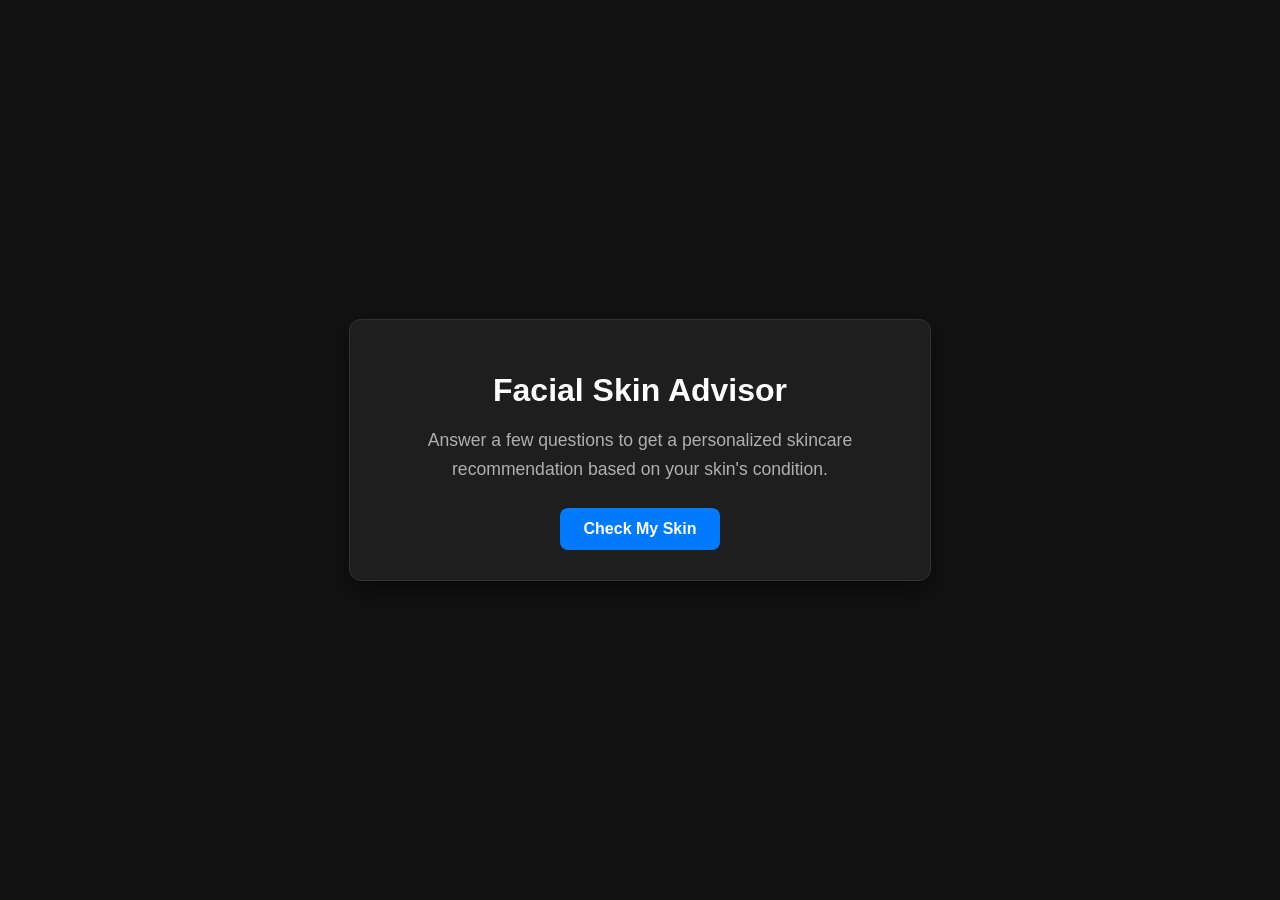
==== index.html @ e4d512d6 "Add files via upload" ====
<!DOCTYPE html>
<html lang="en">
<head>
    <meta charset="UTF-8">
    <meta name="viewport" content="width=device-width, initial-scale=1.0">
    <title>Skincare Advisor</title>
    <link rel="stylesheet" href="style.css">
</head>
<body>

    <div class="app-container">
        <!-- Start Screen -->
        <div id="start-screen" class="screen">
            <h1>Facial Skin Advisor</h1>
            <p>Answer a few questions to get a personalized skincare recommendation based on your skin's condition.</p>
            <button id="start-btn" class="btn btn-primary">Check My Skin</button>
        </div>

        <!-- Quiz Screen -->
        <div id="quiz-screen" class="screen hidden">
            <h2 id="question-text">Is your skin dry?</h2>
            <div class="button-group">
                <button id="yes-btn" class="btn btn-choice">Yes</button>
                <button id="no-btn" class="btn btn-choice">No</button>
            </div>
        </div>

        <!-- Result Screen -->
        <div id="result-screen" class="screen hidden">
            <h2>Recommendation</h2>
            <p id="result-text">Here is your result.</p>
            <button id="restart-btn" class="btn btn-primary">Start Over</button>
        </div>
    </div>

    <script src="script.js"></script>
</body>
</html>
---- style.css ----
/* General Body and Font Styles */
body {
    background-color: #121212;
    color: #e0e0e0;
    font-family: -apple-system, BlinkMacSystemFont, "Segoe UI", Roboto, Helvetica, Arial, sans-serif;
    display: flex;
    justify-content: center;
    align-items: center;
    min-height: 100vh;
    margin: 0;
    padding: 20px;
    box-sizing: border-box;
}

/* Main Application Container */
.app-container {
    background-color: #1e1e1e;
    padding: 30px 40px;
    border-radius: 12px;
    box-shadow: 0 10px 25px rgba(0, 0, 0, 0.5);
    width: 100%;
    max-width: 500px;
    text-align: center;
    border: 1px solid #333;
}

/* Screen transition effect */
.screen {
    transition: opacity 0.4s ease-in-out, transform 0.4s ease-in-out;
}

.screen.hidden {
    display: none;
}

.screen.fade-out {
    opacity: 0;
    transform: scale(0.95);
}


/* Headings and Paragraphs */
h1 {
    font-size: 2rem;
    color: #ffffff;
    margin-bottom: 10px;
}

h2 {
    font-size: 1.5rem;
    margin-bottom: 25px;
}

p {
    font-size: 1.1rem;
    line-height: 1.6;
    color: #b0b0b0;
    margin-bottom: 25px;
}

/* Button Styles */
.btn {
    border: none;
    border-radius: 8px;
    padding: 12px 24px;
    font-size: 1rem;
    font-weight: bold;
    cursor: pointer;
    transition: background-color 0.2s, transform 0.2s;
    display: inline-block;
    min-width: 120px;
}

.btn-primary {
    background-color: #007bff;
    color: white;
}

.btn-primary:hover {
    background-color: #0056b3;
}

.button-group {
    display: flex;
    justify-content: center;
    gap: 20px;
}

.btn-choice {
    background-color: #333;
    color: #e0e0e0;
    border: 1px solid #555;
}

.btn-choice:hover {
    background-color: #444;
    border-color: #777;
}

/* Visual Feedback for button press */
.btn:active {
    transform: scale(0.97);
}


/* Responsive Design */
@media (max-width: 600px) {
    .app-container {
        padding: 20px;
    }

    h1 {
        font-size: 1.8rem;
    }

    h2 {
        font-size: 1.3rem;
    }

    p {
        font-size: 1rem;
    }

    .button-group {
        flex-direction: column;
        align-items: center;
    }

    .btn {
        width: 100%;
        max-width: 250px;
    }
}
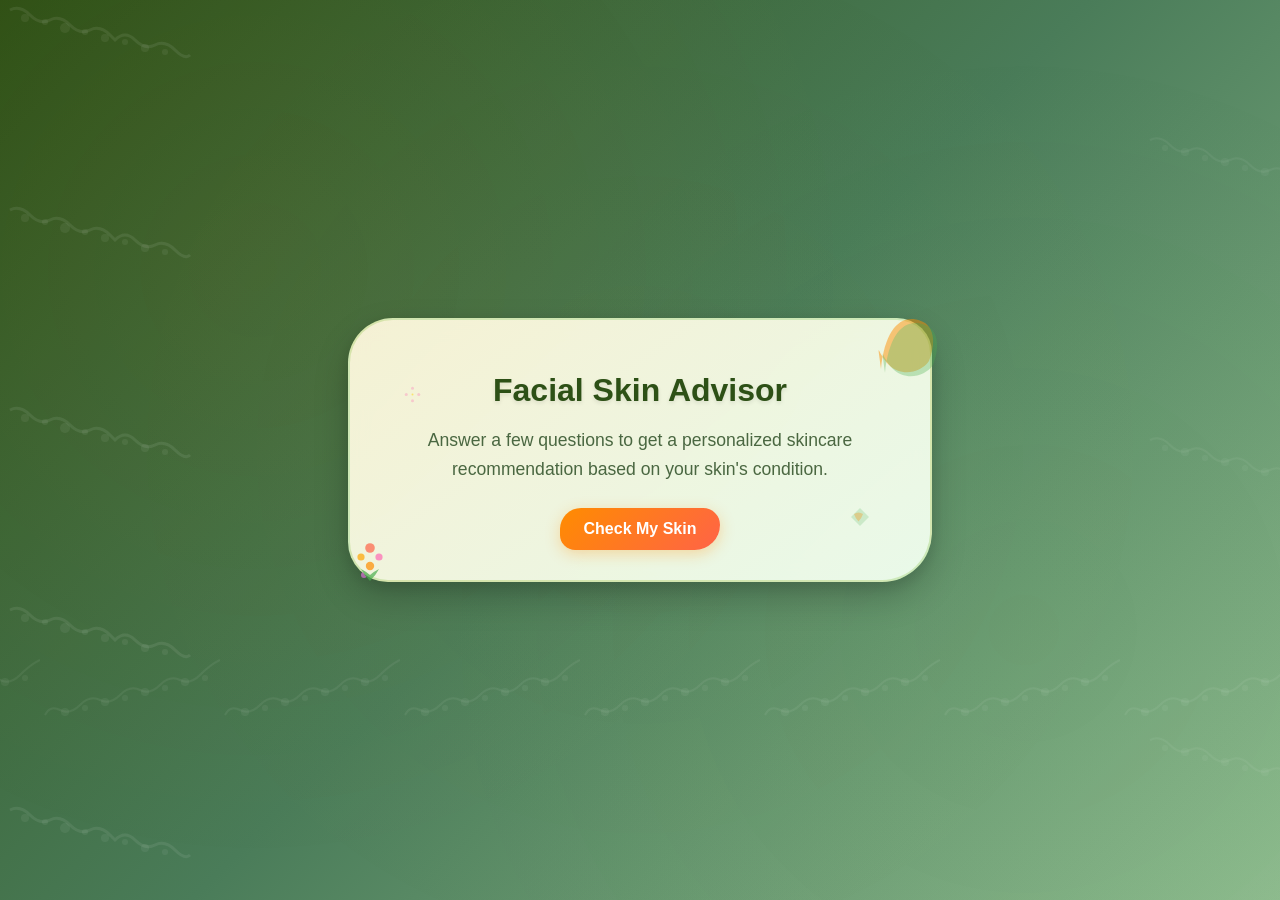
==== commit 5c5cf597: "Update index.html" ====
--- a/index.html
+++ b/index.html
@@ -35,4 +35,4 @@
 
     <script src="script.js"></script>
 </body>
-</html>+</html>
--- a/style.css
+++ b/style.css
@@ -1,7 +1,8 @@
+
 /* General Body and Font Styles */
 body {
-    background-color: #121212;
-    color: #e0e0e0;
+    background: linear-gradient(135deg, #2d5016 0%, #4a7c59 50%, #8fbc8f 100%);
+    color: #2c3e2d;
     font-family: -apple-system, BlinkMacSystemFont, "Segoe UI", Roboto, Helvetica, Arial, sans-serif;
     display: flex;
     justify-content: center;
@@ -10,23 +11,116 @@
     margin: 0;
     padding: 20px;
     box-sizing: border-box;
+    position: relative;
+    overflow-x: hidden;
+}
+
+/* Subtle texture background with ivy silhouettes */
+body::before {
+    content: '';
+    position: fixed;
+    top: 0;
+    left: 0;
+    width: 100%;
+    height: 100%;
+    background: 
+        radial-gradient(circle at 20% 30%, rgba(255,140,0,0.05) 0%, transparent 50%),
+        radial-gradient(circle at 80% 70%, rgba(34,139,34,0.03) 0%, transparent 50%),
+        radial-gradient(circle at 50% 50%, rgba(255,165,0,0.02) 0%, transparent 70%);
+    pointer-events: none;
+    z-index: -1;
+}
+
+/* White ivy silhouettes background */
+body::after {
+    content: '';
+    position: fixed;
+    top: 0;
+    left: 0;
+    width: 100%;
+    height: 100%;
+    background-image: 
+        url('data:image/svg+xml,<svg xmlns="http://www.w3.org/2000/svg" viewBox="0 0 200 200"><path d="M10,10 Q20,5 30,15 Q40,25 50,20 Q60,15 70,25 Q80,35 90,30 Q100,25 110,35 L115,40 Q125,30 135,40 Q145,50 155,45 Q165,40 175,50 Q185,60 190,55" stroke="white" stroke-width="3" fill="none" opacity="0.08"/><circle cx="25" cy="18" r="4" fill="white" opacity="0.06"/><circle cx="45" cy="22" r="3" fill="white" opacity="0.06"/><circle cx="65" cy="28" r="5" fill="white" opacity="0.06"/><circle cx="85" cy="32" r="3" fill="white" opacity="0.06"/><circle cx="105" cy="38" r="4" fill="white" opacity="0.06"/><circle cx="125" cy="42" r="3" fill="white" opacity="0.06"/><circle cx="145" cy="48" r="4" fill="white" opacity="0.06"/><circle cx="165" cy="52" r="3" fill="white" opacity="0.06"/></svg>'),
+        url('data:image/svg+xml,<svg xmlns="http://www.w3.org/2000/svg" viewBox="0 0 150 300"><path d="M20,20 Q30,15 40,25 Q50,35 60,30 Q70,25 80,35 Q90,45 100,40 Q110,35 120,45 Q130,55 140,50 Q150,45 160,55 Q170,65 180,60 Q190,55 200,65 Q210,75 220,70 Q230,65 240,75 Q250,85 260,80" stroke="white" stroke-width="2" fill="none" opacity="0.05"/><circle cx="35" cy="28" r="3" fill="white" opacity="0.04"/><circle cx="55" cy="32" r="4" fill="white" opacity="0.04"/><circle cx="75" cy="38" r="3" fill="white" opacity="0.04"/><circle cx="95" cy="42" r="4" fill="white" opacity="0.04"/><circle cx="115" cy="48" r="3" fill="white" opacity="0.04"/><circle cx="135" cy="52" r="4" fill="white" opacity="0.04"/><circle cx="155" cy="58" r="3" fill="white" opacity="0.04"/><circle cx="175" cy="62" r="4" fill="white" opacity="0.04"/><circle cx="195" cy="68" r="3" fill="white" opacity="0.04"/><circle cx="215" cy="72" r="4" fill="white" opacity="0.04"/><circle cx="235" cy="78" r="3" fill="white" opacity="0.04"/></svg>'),
+        url('data:image/svg+xml,<svg xmlns="http://www.w3.org/2000/svg" viewBox="0 0 180 250"><path d="M180,10 Q170,15 160,25 Q150,35 140,30 Q130,25 120,35 Q110,45 100,40 Q90,35 80,45 Q70,55 60,50 Q50,45 40,55 Q30,65 20,60 Q10,55 5,65" stroke="white" stroke-width="2" fill="none" opacity="0.06"/><circle cx="165" cy="28" r="3" fill="white" opacity="0.05"/><circle cx="145" cy="32" r="4" fill="white" opacity="0.05"/><circle cx="125" cy="38" r="3" fill="white" opacity="0.05"/><circle cx="105" cy="42" r="4" fill="white" opacity="0.05"/><circle cx="85" cy="48" r="3" fill="white" opacity="0.05"/><circle cx="65" cy="52" r="4" fill="white" opacity="0.05"/><circle cx="45" cy="58" r="3" fill="white" opacity="0.05"/><circle cx="25" cy="62" r="4" fill="white" opacity="0.05"/></svg>');
+    background-position: 
+        0% 0%, 
+        100% 20%, 
+        20% 100%;
+    background-repeat: repeat-y, repeat-y, repeat-x;
+    background-size: 200px 200px, 150px 300px, 180px 250px;
+    pointer-events: none;
+    z-index: -1;
+    animation: ivyMove 60s linear infinite;
+}
+
+@keyframes ivyMove {
+    0% {
+        background-position: 
+            0% 0%, 
+            100% 20%, 
+            20% 100%;
+    }
+    100% {
+        background-position: 
+            0% 100%, 
+            100% 120%, 
+            120% 100%;
+    }
 }
 
 /* Main Application Container */
 .app-container {
-    background-color: #1e1e1e;
+    background: linear-gradient(145deg, rgba(255,248,220,0.95) 0%, rgba(240,255,240,0.95) 100%);
+    backdrop-filter: blur(10px);
     padding: 30px 40px;
-    border-radius: 12px;
-    box-shadow: 0 10px 25px rgba(0, 0, 0, 0.5);
+    border-radius: 45px 35px 50px 40px;
+    box-shadow: 
+        0 15px 35px rgba(0, 0, 0, 0.2),
+        0 5px 15px rgba(0, 0, 0, 0.1);
     width: 100%;
     max-width: 500px;
     text-align: center;
-    border: 1px solid #333;
-}
+    border: 2px solid rgba(139, 195, 74, 0.3);
+    position: relative;
+}
+
+/* Decorative leaf elements */
+.app-container::before {
+    content: '';
+    position: absolute;
+    top: -15px;
+    right: -15px;
+    width: 80px;
+    height: 80px;
+    background-image: url('data:image/svg+xml,<svg xmlns="http://www.w3.org/2000/svg" viewBox="0 0 100 100"><path d="M20,80 C25,30 45,10 70,20 C85,25 90,45 80,70 C70,85 45,90 30,75 C15,60 15,40 20,80 Z" fill="%23ff8c00" opacity="0.6"/><path d="M25,85 C30,35 50,15 75,25 C90,30 95,50 85,75 C75,90 50,95 35,80 C20,65 20,45 25,85 Z" fill="%234caf50" opacity="0.4"/></svg>');
+    background-size: contain;
+    background-repeat: no-repeat;
+    z-index: 1;
+    opacity: 0.8;
+}
+
+.app-container::after {
+    content: '';
+    position: absolute;
+    bottom: -10px;
+    left: -10px;
+    width: 60px;
+    height: 60px;
+    background-image: url('data:image/svg+xml,<svg xmlns="http://www.w3.org/2000/svg" viewBox="0 0 100 100"><circle cx="50" cy="30" r="8" fill="%23ff6347"/><circle cx="35" cy="45" r="6" fill="%23ffa500"/><circle cx="65" cy="45" r="6" fill="%23ff69b4"/><circle cx="50" cy="60" r="7" fill="%23ff8c00"/><circle cx="40" cy="75" r="5" fill="%23da70d6"/><path d="M50,85 Q40,75 35,65 Q45,70 50,75 Q55,70 65,65 Q60,75 50,85" fill="%234caf50"/></svg>');
+    background-size: contain;
+    background-repeat: no-repeat;
+    z-index: 1;
+    opacity: 0.7;
+}
+
+
 
 /* Screen transition effect */
 .screen {
     transition: opacity 0.4s ease-in-out, transform 0.4s ease-in-out;
+    position: relative;
+    z-index: 2;
 }
 
 .screen.hidden {
@@ -38,46 +132,54 @@
     transform: scale(0.95);
 }
 
-
 /* Headings and Paragraphs */
 h1 {
     font-size: 2rem;
-    color: #ffffff;
+    color: #2d5016;
     margin-bottom: 10px;
+    text-shadow: 0 2px 4px rgba(0,0,0,0.1);
+    font-weight: 700;
 }
 
 h2 {
     font-size: 1.5rem;
     margin-bottom: 25px;
+    color: #3e5c2a;
+    font-weight: 600;
 }
 
 p {
     font-size: 1.1rem;
     line-height: 1.6;
-    color: #b0b0b0;
+    color: #4a6741;
     margin-bottom: 25px;
 }
 
 /* Button Styles */
 .btn {
     border: none;
-    border-radius: 8px;
+    border-radius: 25px 20px 30px 18px;
     padding: 12px 24px;
     font-size: 1rem;
     font-weight: bold;
     cursor: pointer;
-    transition: background-color 0.2s, transform 0.2s;
+    transition: all 0.3s ease;
     display: inline-block;
     min-width: 120px;
+    position: relative;
+    overflow: hidden;
 }
 
 .btn-primary {
-    background-color: #007bff;
+    background: linear-gradient(135deg, #ff8c00 0%, #ff6347 100%);
     color: white;
+    box-shadow: 0 4px 15px rgba(255, 140, 0, 0.3);
 }
 
 .btn-primary:hover {
-    background-color: #0056b3;
+    background: linear-gradient(135deg, #ff7700 0%, #ff5722 100%);
+    transform: translateY(-2px);
+    box-shadow: 0 6px 20px rgba(255, 140, 0, 0.4);
 }
 
 .button-group {
@@ -87,26 +189,99 @@
 }
 
 .btn-choice {
-    background-color: #333;
-    color: #e0e0e0;
-    border: 1px solid #555;
+    background: linear-gradient(135deg, #8bc34a 0%, #4caf50 100%);
+    color: white;
+    border: 2px solid rgba(139, 195, 74, 0.3);
+    box-shadow: 0 4px 15px rgba(76, 175, 80, 0.2);
 }
 
 .btn-choice:hover {
-    background-color: #444;
-    border-color: #777;
+    background: linear-gradient(135deg, #7cb342 0%, #43a047 100%);
+    transform: translateY(-2px);
+    box-shadow: 0 6px 20px rgba(76, 175, 80, 0.3);
+    border-color: rgba(139, 195, 74, 0.5);
 }
 
 /* Visual Feedback for button press */
 .btn:active {
-    transform: scale(0.97);
-}
+    transform: scale(0.97) translateY(0);
+}
+
+/* Add small flower decorations to buttons */
+.btn-primary::before {
+    content: '';
+    position: absolute;
+    top: 50%;
+    right: 10px;
+    transform: translateY(-50%);
+    width: 16px;
+    height: 16px;
+    background-image: url('data:image/svg+xml,<svg xmlns="http://www.w3.org/2000/svg" viewBox="0 0 100 100"><circle cx="50" cy="30" r="8" fill="white" opacity="0.8"/><circle cx="30" cy="50" r="8" fill="white" opacity="0.8"/><circle cx="70" cy="50" r="8" fill="white" opacity="0.8"/><circle cx="50" cy="70" r="8" fill="white" opacity="0.8"/><circle cx="50" cy="50" r="6" fill="%23ffd700"/></svg>');
+    background-size: contain;
+    background-repeat: no-repeat;
+    opacity: 0;
+    transition: opacity 0.3s ease;
+}
+
+.btn-primary:hover::before {
+    opacity: 1;
+}
+
+.btn-choice::after {
+    content: '';
+    position: absolute;
+    top: 50%;
+    left: 8px;
+    transform: translateY(-50%);
+    width: 12px;
+    height: 12px;
+    background-image: url('data:image/svg+xml,<svg xmlns="http://www.w3.org/2000/svg" viewBox="0 0 100 100"><path d="M50,20 Q60,30 70,40 Q60,50 50,60 Q40,50 30,40 Q40,30 50,20 Z" fill="white" opacity="0.7"/></svg>');
+    background-size: contain;
+    background-repeat: no-repeat;
+    opacity: 0;
+    transition: opacity 0.3s ease;
+}
+
+.btn-choice:hover::after {
+    opacity: 1;
+}
+
+/* Additional background flower elements */
+.screen::before {
+    content: '';
+    position: absolute;
+    top: 10px;
+    left: 10px;
+    width: 25px;
+    height: 25px;
+    background-image: url('data:image/svg+xml,<svg xmlns="http://www.w3.org/2000/svg" viewBox="0 0 100 100"><circle cx="50" cy="25" r="6" fill="%23ff69b4" opacity="0.3"/><circle cx="25" cy="50" r="6" fill="%23ff69b4" opacity="0.3"/><circle cx="75" cy="50" r="6" fill="%23ff69b4" opacity="0.3"/><circle cx="50" cy="75" r="6" fill="%23ff69b4" opacity="0.3"/><circle cx="50" cy="50" r="4" fill="%23ffd700" opacity="0.5"/></svg>');
+    background-size: contain;
+    background-repeat: no-repeat;
+    z-index: 0;
+    pointer-events: none;
+}
+
+.screen::after {
+    content: '';
+    position: absolute;
+    bottom: 15px;
+    right: 15px;
+    width: 30px;
+    height: 30px;
+    background-image: url('data:image/svg+xml,<svg xmlns="http://www.w3.org/2000/svg" viewBox="0 0 100 100"><path d="M50,10 Q65,25 80,40 Q65,55 50,70 Q35,55 20,40 Q35,25 50,10 Z" fill="%234caf50" opacity="0.2"/><path d="M30,30 Q45,20 60,30 Q55,45 45,55 Q35,45 30,30 Z" fill="%23ff8c00" opacity="0.3"/></svg>');
+    background-size: contain;
+    background-repeat: no-repeat;
+    z-index: 0;
+    pointer-events: none;
+}
+
 
 
 /* Responsive Design */
 @media (max-width: 600px) {
     .app-container {
         padding: 20px;
+        margin: 10px;
     }
 
     h1 {
@@ -130,4 +305,8 @@
         width: 100%;
         max-width: 250px;
     }
-}+
+    
+}
+
+
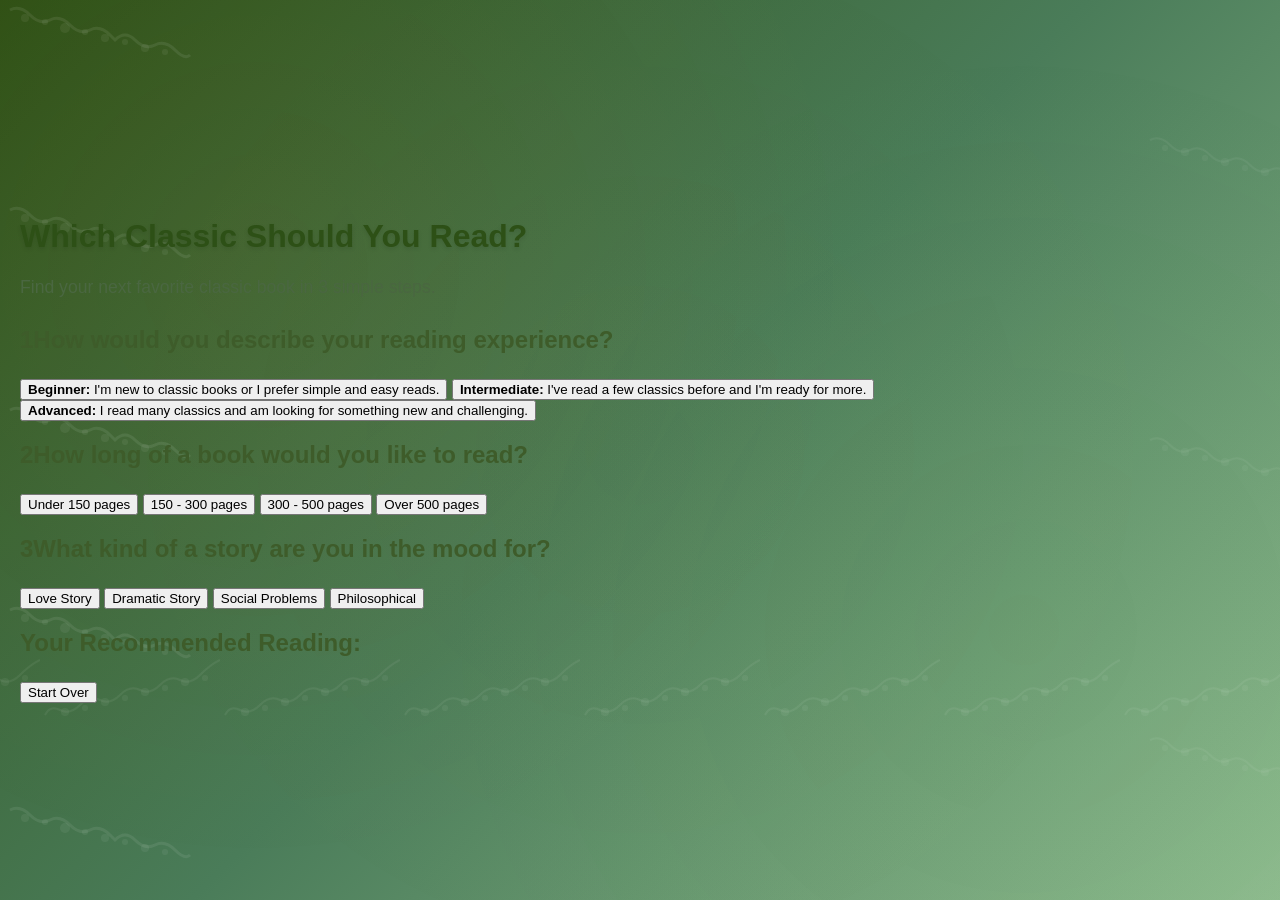
==== commit 4f116293: "Update index.html" ====
--- a/index.html
+++ b/index.html
@@ -3,34 +3,59 @@
 <head>
     <meta charset="UTF-8">
     <meta name="viewport" content="width=device-width, initial-scale=1.0">
-    <title>Skincare Advisor</title>
+    <title>Classic Book Recommender</title>
     <link rel="stylesheet" href="style.css">
 </head>
 <body>
 
-    <div class="app-container">
-        <!-- Start Screen -->
-        <div id="start-screen" class="screen">
-            <h1>Facial Skin Advisor</h1>
-            <p>Answer a few questions to get a personalized skincare recommendation based on your skin's condition.</p>
-            <button id="start-btn" class="btn btn-primary">Check My Skin</button>
-        </div>
+    <div class="container">
+        <header>
+            <h1>Which Classic Should You Read?</h1>
+            <p class="subtitle">Find your next favorite classic book in 3 simple steps.</p>
+        </header>
 
-        <!-- Quiz Screen -->
-        <div id="quiz-screen" class="screen hidden">
-            <h2 id="question-text">Is your skin dry?</h2>
-            <div class="button-group">
-                <button id="yes-btn" class="btn btn-choice">Yes</button>
-                <button id="no-btn" class="btn btn-choice">No</button>
-            </div>
-        </div>
+        <main>
+            <!-- Step 1: Reading Experience -->
+            <section id="level-selection" class="step-card">
+                <h2><span class="step-number">1</span>How would you describe your reading experience?</h2>
+                <div class="options-grid">
+                    <button class="choice-btn" data-value="B"><strong>Beginner:</strong> I'm new to classic books or I prefer simple and easy reads.</button>
+                    <button class="choice-btn" data-value="I"><strong>Intermediate:</strong> I've read a few classics before and I'm ready for more.</button>
+                    <button class="choice-btn" data-value="A"><strong>Advanced:</strong> I read many classics and am looking for something new and challenging.</button>
+                </div>
+            </section>
 
-        <!-- Result Screen -->
-        <div id="result-screen" class="screen hidden">
-            <h2>Recommendation</h2>
-            <p id="result-text">Here is your result.</p>
-            <button id="restart-btn" class="btn btn-primary">Start Over</button>
-        </div>
+            <!-- Step 2: Book Length -->
+            <section id="length-selection" class="step-card hidden">
+                <h2><span class="step-number">2</span>How long of a book would you like to read?</h2>
+                <div class="options-grid">
+                    <button class="choice-btn" data-value="U">Under 150 pages</button>
+                    <button class="choice-btn" data-value="V">150 - 300 pages</button>
+                    <button class="choice-btn" data-value="W">300 - 500 pages</button>
+                    <button class="choice-btn" data-value="Z">Over 500 pages</button>
+                </div>
+            </section>
+
+            <!-- Step 3: Story Type / Genre -->
+            <section id="genre-selection" class="step-card hidden">
+                <h2><span class="step-number">3</span>What kind of a story are you in the mood for?</h2>
+                <div class="options-grid">
+                    <button class="choice-btn" data-value="L">Love Story</button>
+                    <button class="choice-btn" data-value="D">Dramatic Story</button>
+                    <button class="choice-btn" data-value="S">Social Problems</button>
+                    <button class="choice-btn" data-value="P">Philosophical</button>
+                </div>
+            </section>
+
+            <!-- Step 4: Results -->
+            <section id="results" class="step-card hidden">
+                <h2>Your Recommended Reading:</h2>
+                <div id="book-list">
+                    <!-- Book recommendations will be injected here by JavaScript -->
+                </div>
+                <button id="reset-btn">Start Over</button>
+            </section>
+        </main>
     </div>
 
     <script src="script.js"></script>
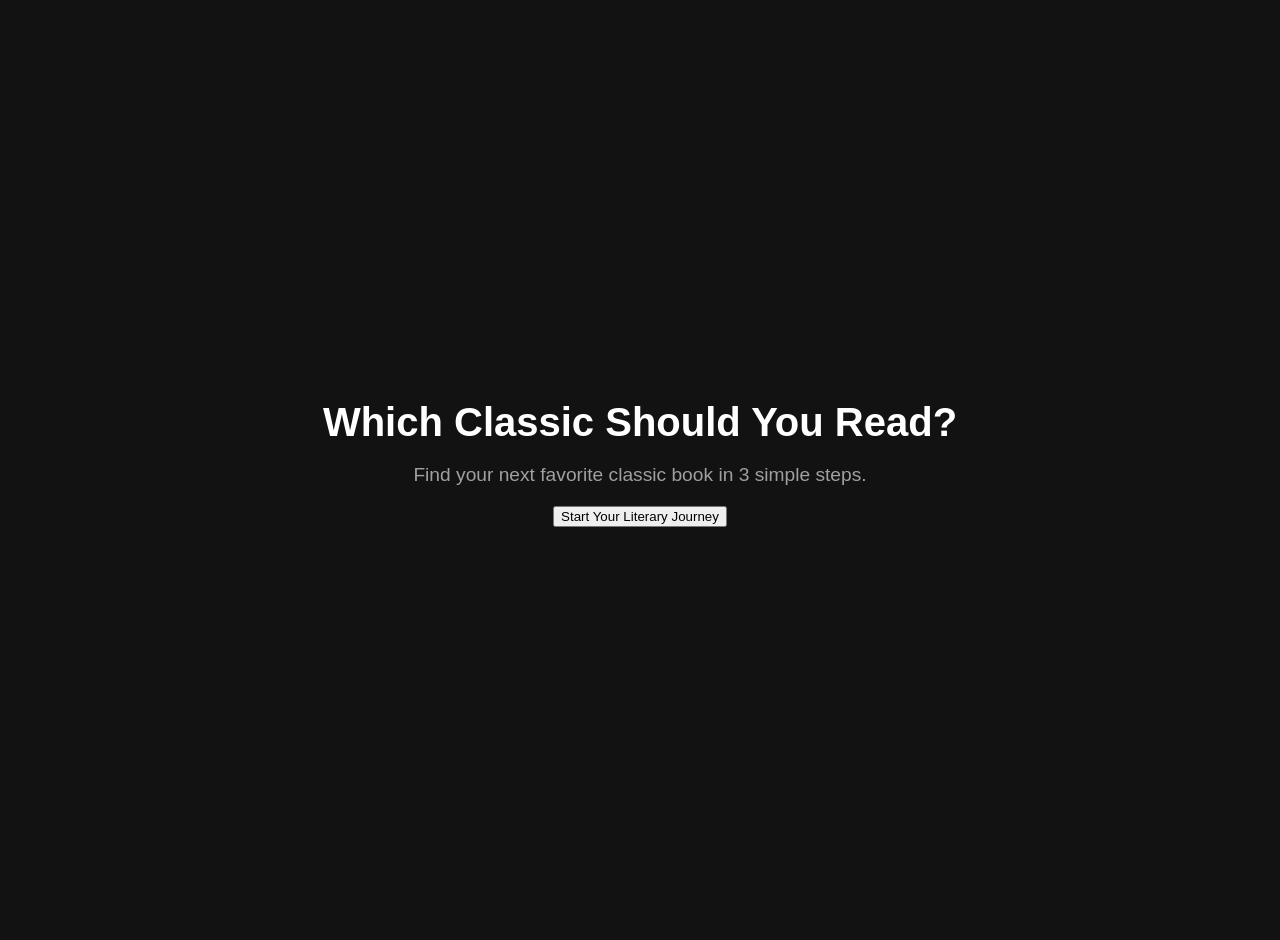
==== commit b291c6a1: "Update index.html" ====
--- a/index.html
+++ b/index.html
@@ -4,19 +4,23 @@
     <meta charset="UTF-8">
     <meta name="viewport" content="width=device-width, initial-scale=1.0">
     <title>Classic Book Recommender</title>
+    <link rel="preconnect" href="https://fonts.googleapis.com">
+    <link rel="preconnect" href="https://fonts.gstatic.com" crossorigin>
+    <link href="https://fonts.googleapis.com/css2?family=Inter:wght@400;500;600;700&display=swap" rel="stylesheet">
     <link rel="stylesheet" href="style.css">
 </head>
 <body>
 
     <div class="container">
-        <header>
+        <header id="intro-section">
             <h1>Which Classic Should You Read?</h1>
             <p class="subtitle">Find your next favorite classic book in 3 simple steps.</p>
+            <button id="start-btn" class="start-button">Start Your Literary Journey</button>
         </header>
 
         <main>
             <!-- Step 1: Reading Experience -->
-            <section id="level-selection" class="step-card">
+            <section id="level-selection" class="step-card hidden">
                 <h2><span class="step-number">1</span>How would you describe your reading experience?</h2>
                 <div class="options-grid">
                     <button class="choice-btn" data-value="B"><strong>Beginner:</strong> I'm new to classic books or I prefer simple and easy reads.</button>
--- a/style.css
+++ b/style.css
@@ -1,312 +1,177 @@
-
-/* General Body and Font Styles */
+/* --- General Setup & Dark Theme --- */
 body {
-    background: linear-gradient(135deg, #2d5016 0%, #4a7c59 50%, #8fbc8f 100%);
-    color: #2c3e2d;
     font-family: -apple-system, BlinkMacSystemFont, "Segoe UI", Roboto, Helvetica, Arial, sans-serif;
+    background-color: #121212;
+    color: #e0e0e0;
+    margin: 0;
+    padding: 20px;
     display: flex;
     justify-content: center;
     align-items: center;
     min-height: 100vh;
-    margin: 0;
-    padding: 20px;
-    box-sizing: border-box;
-    position: relative;
-    overflow-x: hidden;
 }
 
-/* Subtle texture background with ivy silhouettes */
-body::before {
-    content: '';
-    position: fixed;
-    top: 0;
-    left: 0;
+.container {
     width: 100%;
-    height: 100%;
-    background: 
-        radial-gradient(circle at 20% 30%, rgba(255,140,0,0.05) 0%, transparent 50%),
-        radial-gradient(circle at 80% 70%, rgba(34,139,34,0.03) 0%, transparent 50%),
-        radial-gradient(circle at 50% 50%, rgba(255,165,0,0.02) 0%, transparent 70%);
-    pointer-events: none;
-    z-index: -1;
+    max-width: 700px;
+    text-align: center;
 }
 
-/* White ivy silhouettes background */
-body::after {
-    content: '';
-    position: fixed;
-    top: 0;
-    left: 0;
-    width: 100%;
-    height: 100%;
-    background-image: 
-        url('data:image/svg+xml,<svg xmlns="http://www.w3.org/2000/svg" viewBox="0 0 200 200"><path d="M10,10 Q20,5 30,15 Q40,25 50,20 Q60,15 70,25 Q80,35 90,30 Q100,25 110,35 L115,40 Q125,30 135,40 Q145,50 155,45 Q165,40 175,50 Q185,60 190,55" stroke="white" stroke-width="3" fill="none" opacity="0.08"/><circle cx="25" cy="18" r="4" fill="white" opacity="0.06"/><circle cx="45" cy="22" r="3" fill="white" opacity="0.06"/><circle cx="65" cy="28" r="5" fill="white" opacity="0.06"/><circle cx="85" cy="32" r="3" fill="white" opacity="0.06"/><circle cx="105" cy="38" r="4" fill="white" opacity="0.06"/><circle cx="125" cy="42" r="3" fill="white" opacity="0.06"/><circle cx="145" cy="48" r="4" fill="white" opacity="0.06"/><circle cx="165" cy="52" r="3" fill="white" opacity="0.06"/></svg>'),
-        url('data:image/svg+xml,<svg xmlns="http://www.w3.org/2000/svg" viewBox="0 0 150 300"><path d="M20,20 Q30,15 40,25 Q50,35 60,30 Q70,25 80,35 Q90,45 100,40 Q110,35 120,45 Q130,55 140,50 Q150,45 160,55 Q170,65 180,60 Q190,55 200,65 Q210,75 220,70 Q230,65 240,75 Q250,85 260,80" stroke="white" stroke-width="2" fill="none" opacity="0.05"/><circle cx="35" cy="28" r="3" fill="white" opacity="0.04"/><circle cx="55" cy="32" r="4" fill="white" opacity="0.04"/><circle cx="75" cy="38" r="3" fill="white" opacity="0.04"/><circle cx="95" cy="42" r="4" fill="white" opacity="0.04"/><circle cx="115" cy="48" r="3" fill="white" opacity="0.04"/><circle cx="135" cy="52" r="4" fill="white" opacity="0.04"/><circle cx="155" cy="58" r="3" fill="white" opacity="0.04"/><circle cx="175" cy="62" r="4" fill="white" opacity="0.04"/><circle cx="195" cy="68" r="3" fill="white" opacity="0.04"/><circle cx="215" cy="72" r="4" fill="white" opacity="0.04"/><circle cx="235" cy="78" r="3" fill="white" opacity="0.04"/></svg>'),
-        url('data:image/svg+xml,<svg xmlns="http://www.w3.org/2000/svg" viewBox="0 0 180 250"><path d="M180,10 Q170,15 160,25 Q150,35 140,30 Q130,25 120,35 Q110,45 100,40 Q90,35 80,45 Q70,55 60,50 Q50,45 40,55 Q30,65 20,60 Q10,55 5,65" stroke="white" stroke-width="2" fill="none" opacity="0.06"/><circle cx="165" cy="28" r="3" fill="white" opacity="0.05"/><circle cx="145" cy="32" r="4" fill="white" opacity="0.05"/><circle cx="125" cy="38" r="3" fill="white" opacity="0.05"/><circle cx="105" cy="42" r="4" fill="white" opacity="0.05"/><circle cx="85" cy="48" r="3" fill="white" opacity="0.05"/><circle cx="65" cy="52" r="4" fill="white" opacity="0.05"/><circle cx="45" cy="58" r="3" fill="white" opacity="0.05"/><circle cx="25" cy="62" r="4" fill="white" opacity="0.05"/></svg>');
-    background-position: 
-        0% 0%, 
-        100% 20%, 
-        20% 100%;
-    background-repeat: repeat-y, repeat-y, repeat-x;
-    background-size: 200px 200px, 150px 300px, 180px 250px;
-    pointer-events: none;
-    z-index: -1;
-    animation: ivyMove 60s linear infinite;
+header {
+    margin-bottom: 40px;
 }
 
-@keyframes ivyMove {
-    0% {
-        background-position: 
-            0% 0%, 
-            100% 20%, 
-            20% 100%;
+h1 {
+    font-size: 2.5rem;
+    color: #ffffff;
+    margin-bottom: 10px;
+}
+
+.subtitle {
+    font-size: 1.2rem;
+    color: #a0a0a0;
+}
+
+/* --- Step Cards & Sections --- */
+.step-card {
+    background-color: #1e1e1e;
+    border: 1px solid #333;
+    border-radius: 12px;
+    padding: 30px;
+    margin-top: 20px;
+    transition: opacity 0.5s ease-in-out, transform 0.5s ease-in-out;
+}
+
+.step-card h2 {
+    margin-top: 0;
+    margin-bottom: 25px;
+    font-size: 1.5rem;
+    color: #f0f0f0;
+    display: flex;
+    align-items: center;
+    justify-content: center;
+    gap: 10px;
+}
+
+.step-number {
+    background-color: #007bff;
+    color: white;
+    border-radius: 50%;
+    width: 30px;
+    height: 30px;
+    display: inline-flex;
+    align-items: center;
+    justify-content: center;
+    font-size: 1rem;
+    font-weight: bold;
+}
+
+/* --- Options & Buttons --- */
+.options-grid {
+    display: grid;
+    grid-template-columns: 1fr 1fr;
+    gap: 15px;
+}
+
+.choice-btn {
+    background-color: #333;
+    color: #e0e0e0;
+    border: 1px solid #555;
+    padding: 15px 20px;
+    font-size: 1rem;
+    border-radius: 8px;
+    cursor: pointer;
+    transition: background-color 0.2s, transform 0.2s;
+    text-align: left;
+    width: 100%;
+}
+
+.choice-btn strong {
+    color: #fff;
+    display: block;
+    margin-bottom: 5px;
+}
+
+.choice-btn:hover {
+    background-color: #444;
+    border-color: #777;
+}
+
+/* Visual feedback for click */
+.choice-btn:active {
+    background-color: #555;
+    transform: scale(0.98);
+}
+
+/* --- Results Section --- */
+#book-list {
+    margin: 20px 0;
+    padding: 0;
+    list-style-type: none;
+}
+
+.book-item {
+    background-color: #2a2a2a;
+    padding: 20px;
+    border-radius: 8px;
+    margin-bottom: 15px;
+    text-align: left;
+    border-left: 5px solid #007bff;
+}
+
+.book-title {
+    font-size: 1.2rem;
+    font-weight: bold;
+    color: #fff;
+}
+
+.book-author {
+    font-style: italic;
+    color: #bbb;
+}
+
+#reset-btn {
+    background-color: #007bff;
+    color: white;
+    border: none;
+    padding: 12px 25px;
+    font-size: 1rem;
+    font-weight: bold;
+    border-radius: 8px;
+    cursor: pointer;
+    transition: background-color 0.2s;
+}
+
+#reset-btn:hover {
+    background-color: #0056b3;
+}
+
+/* --- Utility Class --- */
+.hidden {
+    display: none !important;
+}
+
+/* --- Responsive Design --- */
+@media (max-width: 600px) {
+    body {
+        padding: 10px;
     }
-    100% {
-        background-position: 
-            0% 100%, 
-            100% 120%, 
-            120% 100%;
+    
+    h1 {
+        font-size: 2rem;
+    }
+
+    .subtitle {
+        font-size: 1rem;
+    }
+
+    .options-grid {
+        grid-template-columns: 1fr; /* Stack buttons on smaller screens */
+    }
+
+    .step-card {
+        padding: 20px;
     }
 }
 
-/* Main Application Container */
-.app-container {
-    background: linear-gradient(145deg, rgba(255,248,220,0.95) 0%, rgba(240,255,240,0.95) 100%);
-    backdrop-filter: blur(10px);
-    padding: 30px 40px;
-    border-radius: 45px 35px 50px 40px;
-    box-shadow: 
-        0 15px 35px rgba(0, 0, 0, 0.2),
-        0 5px 15px rgba(0, 0, 0, 0.1);
-    width: 100%;
-    max-width: 500px;
-    text-align: center;
-    border: 2px solid rgba(139, 195, 74, 0.3);
-    position: relative;
-}
 
-/* Decorative leaf elements */
-.app-container::before {
-    content: '';
-    position: absolute;
-    top: -15px;
-    right: -15px;
-    width: 80px;
-    height: 80px;
-    background-image: url('data:image/svg+xml,<svg xmlns="http://www.w3.org/2000/svg" viewBox="0 0 100 100"><path d="M20,80 C25,30 45,10 70,20 C85,25 90,45 80,70 C70,85 45,90 30,75 C15,60 15,40 20,80 Z" fill="%23ff8c00" opacity="0.6"/><path d="M25,85 C30,35 50,15 75,25 C90,30 95,50 85,75 C75,90 50,95 35,80 C20,65 20,45 25,85 Z" fill="%234caf50" opacity="0.4"/></svg>');
-    background-size: contain;
-    background-repeat: no-repeat;
-    z-index: 1;
-    opacity: 0.8;
-}
-
-.app-container::after {
-    content: '';
-    position: absolute;
-    bottom: -10px;
-    left: -10px;
-    width: 60px;
-    height: 60px;
-    background-image: url('data:image/svg+xml,<svg xmlns="http://www.w3.org/2000/svg" viewBox="0 0 100 100"><circle cx="50" cy="30" r="8" fill="%23ff6347"/><circle cx="35" cy="45" r="6" fill="%23ffa500"/><circle cx="65" cy="45" r="6" fill="%23ff69b4"/><circle cx="50" cy="60" r="7" fill="%23ff8c00"/><circle cx="40" cy="75" r="5" fill="%23da70d6"/><path d="M50,85 Q40,75 35,65 Q45,70 50,75 Q55,70 65,65 Q60,75 50,85" fill="%234caf50"/></svg>');
-    background-size: contain;
-    background-repeat: no-repeat;
-    z-index: 1;
-    opacity: 0.7;
-}
-
-
-
-/* Screen transition effect */
-.screen {
-    transition: opacity 0.4s ease-in-out, transform 0.4s ease-in-out;
-    position: relative;
-    z-index: 2;
-}
-
-.screen.hidden {
-    display: none;
-}
-
-.screen.fade-out {
-    opacity: 0;
-    transform: scale(0.95);
-}
-
-/* Headings and Paragraphs */
-h1 {
-    font-size: 2rem;
-    color: #2d5016;
-    margin-bottom: 10px;
-    text-shadow: 0 2px 4px rgba(0,0,0,0.1);
-    font-weight: 700;
-}
-
-h2 {
-    font-size: 1.5rem;
-    margin-bottom: 25px;
-    color: #3e5c2a;
-    font-weight: 600;
-}
-
-p {
-    font-size: 1.1rem;
-    line-height: 1.6;
-    color: #4a6741;
-    margin-bottom: 25px;
-}
-
-/* Button Styles */
-.btn {
-    border: none;
-    border-radius: 25px 20px 30px 18px;
-    padding: 12px 24px;
-    font-size: 1rem;
-    font-weight: bold;
-    cursor: pointer;
-    transition: all 0.3s ease;
-    display: inline-block;
-    min-width: 120px;
-    position: relative;
-    overflow: hidden;
-}
-
-.btn-primary {
-    background: linear-gradient(135deg, #ff8c00 0%, #ff6347 100%);
-    color: white;
-    box-shadow: 0 4px 15px rgba(255, 140, 0, 0.3);
-}
-
-.btn-primary:hover {
-    background: linear-gradient(135deg, #ff7700 0%, #ff5722 100%);
-    transform: translateY(-2px);
-    box-shadow: 0 6px 20px rgba(255, 140, 0, 0.4);
-}
-
-.button-group {
-    display: flex;
-    justify-content: center;
-    gap: 20px;
-}
-
-.btn-choice {
-    background: linear-gradient(135deg, #8bc34a 0%, #4caf50 100%);
-    color: white;
-    border: 2px solid rgba(139, 195, 74, 0.3);
-    box-shadow: 0 4px 15px rgba(76, 175, 80, 0.2);
-}
-
-.btn-choice:hover {
-    background: linear-gradient(135deg, #7cb342 0%, #43a047 100%);
-    transform: translateY(-2px);
-    box-shadow: 0 6px 20px rgba(76, 175, 80, 0.3);
-    border-color: rgba(139, 195, 74, 0.5);
-}
-
-/* Visual Feedback for button press */
-.btn:active {
-    transform: scale(0.97) translateY(0);
-}
-
-/* Add small flower decorations to buttons */
-.btn-primary::before {
-    content: '';
-    position: absolute;
-    top: 50%;
-    right: 10px;
-    transform: translateY(-50%);
-    width: 16px;
-    height: 16px;
-    background-image: url('data:image/svg+xml,<svg xmlns="http://www.w3.org/2000/svg" viewBox="0 0 100 100"><circle cx="50" cy="30" r="8" fill="white" opacity="0.8"/><circle cx="30" cy="50" r="8" fill="white" opacity="0.8"/><circle cx="70" cy="50" r="8" fill="white" opacity="0.8"/><circle cx="50" cy="70" r="8" fill="white" opacity="0.8"/><circle cx="50" cy="50" r="6" fill="%23ffd700"/></svg>');
-    background-size: contain;
-    background-repeat: no-repeat;
-    opacity: 0;
-    transition: opacity 0.3s ease;
-}
-
-.btn-primary:hover::before {
-    opacity: 1;
-}
-
-.btn-choice::after {
-    content: '';
-    position: absolute;
-    top: 50%;
-    left: 8px;
-    transform: translateY(-50%);
-    width: 12px;
-    height: 12px;
-    background-image: url('data:image/svg+xml,<svg xmlns="http://www.w3.org/2000/svg" viewBox="0 0 100 100"><path d="M50,20 Q60,30 70,40 Q60,50 50,60 Q40,50 30,40 Q40,30 50,20 Z" fill="white" opacity="0.7"/></svg>');
-    background-size: contain;
-    background-repeat: no-repeat;
-    opacity: 0;
-    transition: opacity 0.3s ease;
-}
-
-.btn-choice:hover::after {
-    opacity: 1;
-}
-
-/* Additional background flower elements */
-.screen::before {
-    content: '';
-    position: absolute;
-    top: 10px;
-    left: 10px;
-    width: 25px;
-    height: 25px;
-    background-image: url('data:image/svg+xml,<svg xmlns="http://www.w3.org/2000/svg" viewBox="0 0 100 100"><circle cx="50" cy="25" r="6" fill="%23ff69b4" opacity="0.3"/><circle cx="25" cy="50" r="6" fill="%23ff69b4" opacity="0.3"/><circle cx="75" cy="50" r="6" fill="%23ff69b4" opacity="0.3"/><circle cx="50" cy="75" r="6" fill="%23ff69b4" opacity="0.3"/><circle cx="50" cy="50" r="4" fill="%23ffd700" opacity="0.5"/></svg>');
-    background-size: contain;
-    background-repeat: no-repeat;
-    z-index: 0;
-    pointer-events: none;
-}
-
-.screen::after {
-    content: '';
-    position: absolute;
-    bottom: 15px;
-    right: 15px;
-    width: 30px;
-    height: 30px;
-    background-image: url('data:image/svg+xml,<svg xmlns="http://www.w3.org/2000/svg" viewBox="0 0 100 100"><path d="M50,10 Q65,25 80,40 Q65,55 50,70 Q35,55 20,40 Q35,25 50,10 Z" fill="%234caf50" opacity="0.2"/><path d="M30,30 Q45,20 60,30 Q55,45 45,55 Q35,45 30,30 Z" fill="%23ff8c00" opacity="0.3"/></svg>');
-    background-size: contain;
-    background-repeat: no-repeat;
-    z-index: 0;
-    pointer-events: none;
-}
-
-
-
-/* Responsive Design */
-@media (max-width: 600px) {
-    .app-container {
-        padding: 20px;
-        margin: 10px;
-    }
-
-    h1 {
-        font-size: 1.8rem;
-    }
-
-    h2 {
-        font-size: 1.3rem;
-    }
-
-    p {
-        font-size: 1rem;
-    }
-
-    .button-group {
-        flex-direction: column;
-        align-items: center;
-    }
-
-    .btn {
-        width: 100%;
-        max-width: 250px;
-    }
-
-    
-}
-
-
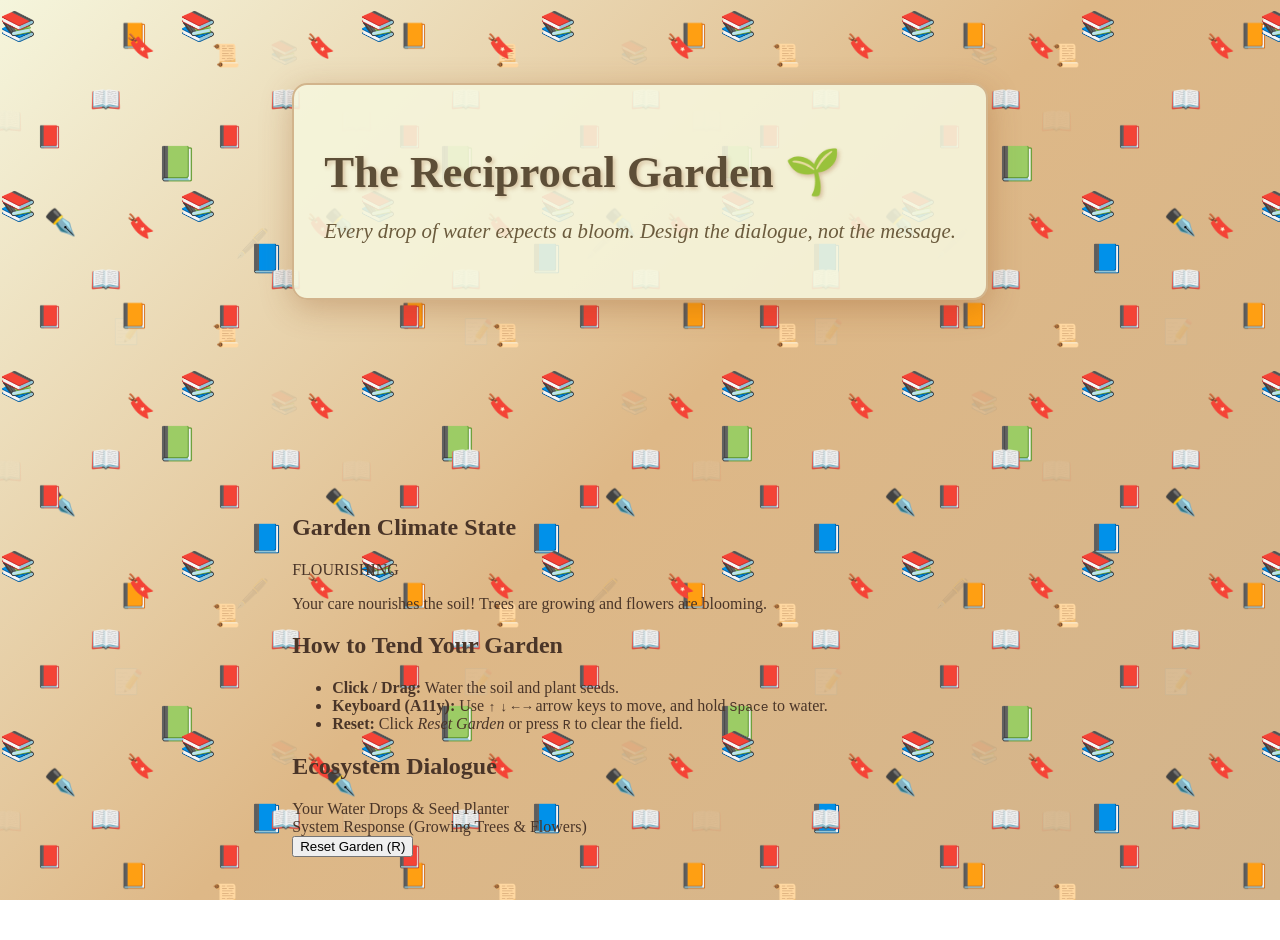
==== commit 57afb4a4: "Update index.html" ====
--- a/index.html
+++ b/index.html
@@ -1,67 +1,60 @@
 <!DOCTYPE html>
 <html lang="en">
 <head>
-    <meta charset="UTF-8">
-    <meta name="viewport" content="width=device-width, initial-scale=1.0">
-    <title>Classic Book Recommender</title>
-    <link rel="preconnect" href="https://fonts.googleapis.com">
-    <link rel="preconnect" href="https://fonts.gstatic.com" crossorigin>
-    <link href="https://fonts.googleapis.com/css2?family=Inter:wght@400;500;600;700&display=swap" rel="stylesheet">
-    <link rel="stylesheet" href="style.css">
+  <meta charset="UTF-8" />
+  <meta name="viewport" content="width=device-width, initial-scale=1.0" />
+  <title>Reciprocal Garden — Design the Dialogue</title>
+  <link rel="stylesheet" href="style.css" />
 </head>
 <body>
+  <div class="app-container">
+    <header class="header">
+      <h1>The Reciprocal Garden 🌱</h1>
+      <p class="subtitle">Every drop of water expects a bloom. Design the dialogue, not the message.</p>
+    </header>
 
-    <div class="container">
-        <header id="intro-section">
-            <h1>Which Classic Should You Read?</h1>
-            <p class="subtitle">Find your next favorite classic book in 3 simple steps.</p>
-            <button id="start-btn" class="start-button">Start Your Literary Journey</button>
-        </header>
+    <main class="main-content">
+      <div class="canvas-wrapper">
+        <canvas id="gardenCanvas" aria-label="Interactive garden environment"></canvas>
+      </div>
 
-        <main>
-            <!-- Step 1: Reading Experience -->
-            <section id="level-selection" class="step-card hidden">
-                <h2><span class="step-number">1</span>How would you describe your reading experience?</h2>
-                <div class="options-grid">
-                    <button class="choice-btn" data-value="B"><strong>Beginner:</strong> I'm new to classic books or I prefer simple and easy reads.</button>
-                    <button class="choice-btn" data-value="I"><strong>Intermediate:</strong> I've read a few classics before and I'm ready for more.</button>
-                    <button class="choice-btn" data-value="A"><strong>Advanced:</strong> I read many classics and am looking for something new and challenging.</button>
-                </div>
-            </section>
+      <aside class="control-panel">
+        <div class="info-card">
+          <h2>Garden Climate State</h2>
+          <div id="stateBadge" class="state-badge flourishing">FLOURISHING</div>
+          <p id="stateDescription" class="state-desc">
+            Your care nourishes the soil! Trees are growing and flowers are blooming.
+          </p>
+        </div>
 
-            <!-- Step 2: Book Length -->
-            <section id="length-selection" class="step-card hidden">
-                <h2><span class="step-number">2</span>How long of a book would you like to read?</h2>
-                <div class="options-grid">
-                    <button class="choice-btn" data-value="U">Under 150 pages</button>
-                    <button class="choice-btn" data-value="V">150 - 300 pages</button>
-                    <button class="choice-btn" data-value="W">300 - 500 pages</button>
-                    <button class="choice-btn" data-value="Z">Over 500 pages</button>
-                </div>
-            </section>
+        <div class="instructions-card">
+          <h2>How to Tend Your Garden</h2>
+          <ul>
+            <li><strong>Click / Drag:</strong> Water the soil and plant seeds.</li>
+            <li><strong>Keyboard (A11y):</strong> Use <kbd>&uparrow;</kbd> <kbd>&downarrow;</kbd> <kbd>&leftarrow;</kbd> <kbd>&rightarrow;</kbd> arrow keys to move, and hold <kbd>Space</kbd> to water.</li>
+            <li><strong>Reset:</strong> Click <em>Reset Garden</em> or press <kbd>R</kbd> to clear the field.</li>
+          </ul>
+        </div>
 
-            <!-- Step 3: Story Type / Genre -->
-            <section id="genre-selection" class="step-card hidden">
-                <h2><span class="step-number">3</span>What kind of a story are you in the mood for?</h2>
-                <div class="options-grid">
-                    <button class="choice-btn" data-value="L">Love Story</button>
-                    <button class="choice-btn" data-value="D">Dramatic Story</button>
-                    <button class="choice-btn" data-value="S">Social Problems</button>
-                    <button class="choice-btn" data-value="P">Philosophical</button>
-                </div>
-            </section>
+        <div class="legend-card">
+          <h2>Ecosystem Dialogue</h2>
+          <div class="legend-item">
+            <span class="color-swatch participant-swatch"></span>
+            <span>Your Water Drops & Seed Planter</span>
+          </div>
+          <div class="legend-item">
+            <span class="color-swatch system-swatch"></span>
+            <span>System Response (Growing Trees & Flowers)</span>
+          </div>
+        </div>
 
-            <!-- Step 4: Results -->
-            <section id="results" class="step-card hidden">
-                <h2>Your Recommended Reading:</h2>
-                <div id="book-list">
-                    <!-- Book recommendations will be injected here by JavaScript -->
-                </div>
-                <button id="reset-btn">Start Over</button>
-            </section>
-        </main>
-    </div>
+        <div class="actions">
+          <button id="resetBtn" class="btn-reset" type="button">Reset Garden (R)</button>
+        </div>
+      </aside>
+    </main>
+  </div>
 
-    <script src="script.js"></script>
+  <script src="script.js"></script>
 </body>
 </html>
--- a/style.css
+++ b/style.css
@@ -1,106 +1,208 @@
-/* --- General Setup & Dark Theme --- */
+/* --- General Setup & Warm Book Theme --- */
 body {
-    font-family: -apple-system, BlinkMacSystemFont, "Segoe UI", Roboto, Helvetica, Arial, sans-serif;
-    background-color: #121212;
-    color: #e0e0e0;
+    font-family: 'Georgia', 'Times New Roman', serif;
+    background: linear-gradient(135deg, #f5f5dc 0%, #deb887 50%, #d2b48c 100%);
+    background-attachment: fixed;
+    color: #4a3528;
     margin: 0;
     padding: 20px;
     display: flex;
     justify-content: center;
     align-items: center;
     min-height: 100vh;
+    position: relative;
+}
+
+/* Book background pattern */
+body::before {
+    content: '';
+    position: fixed;
+    top: 0;
+    left: 0;
+    width: 100%;
+    height: 100%;
+    background-image: 
+        url('data:image/svg+xml,<svg xmlns="http://www.w3.org/2000/svg" viewBox="0 0 100 100"><text y="20" font-size="16" fill="%238b4513">📚</text><text x="50" y="60" font-size="14" fill="%23a0522d">📖</text><text x="20" y="80" font-size="12" fill="%23cd853f">📕</text><text x="70" y="30" font-size="13" fill="%23daa520">🔖</text></svg>'),
+        url('data:image/svg+xml,<svg xmlns="http://www.w3.org/2000/svg" viewBox="0 0 150 150"><text x="30" y="40" font-size="18" fill="%23d2691e">📗</text><text x="80" y="90" font-size="15" fill="%238b4513">📘</text><text x="10" y="120" font-size="13" fill="%23a0522d">📙</text><text x="120" y="70" font-size="14" fill="%23cd853f">✒️</text><text x="60" y="130" font-size="12" fill="%23daa520">📜</text></svg>'),
+        url('data:image/svg+xml,<svg xmlns="http://www.w3.org/2000/svg" viewBox="0 0 200 200"><text x="20" y="30" font-size="16" fill="%238b451315">🖋️</text><text x="150" y="80" font-size="14" fill="%23a0522d15">📝</text><text x="80" y="160" font-size="15" fill="%23cd853f15">📖</text><text x="40" y="120" font-size="13" fill="%23daa52015">📚</text></svg>');
+    background-size: 180px 180px, 280px 280px, 350px 350px;
+    background-position: 0 0, 100px 100px, 200px 200px;
+    animation: float 25s ease-in-out infinite;
+    pointer-events: none;
+    z-index: -1;
+}
+
+@keyframes float {
+    0%, 100% { transform: translateY(0px) translateX(0px); }
+    25% { transform: translateY(-20px) translateX(10px); }
+    50% { transform: translateY(-10px) translateX(-5px); }
+    75% { transform: translateY(-30px) translateX(5px); }
 }
 
 .container {
     width: 100%;
     max-width: 700px;
     text-align: center;
+    position: relative;
+    z-index: 1;
 }
 
 header {
     margin-bottom: 40px;
+    padding: 30px;
+    background: rgba(245, 245, 220, 0.9);
+    border-radius: 15px;
+    border: 2px solid #d2b48c;
+    box-shadow: 0 8px 32px rgba(139, 69, 19, 0.3);
 }
 
 h1 {
-    font-size: 2.5rem;
-    color: #ffffff;
-    margin-bottom: 10px;
+    font-size: 2.8rem;
+    color: #5d4e37;
+    margin-bottom: 15px;
+    text-shadow: 2px 2px 4px rgba(139, 69, 19, 0.3);
+    font-weight: bold;
 }
 
 .subtitle {
+    font-size: 1.3rem;
+    color: #6b5b3d;
+    font-style: italic;
+    margin-bottom: 25px;
+}
+
+.start-button {
+    background: linear-gradient(45deg, #deb887, #d2b48c);
+    color: #5d4e37;
+    border: 2px solid #cd853f;
+    padding: 15px 30px;
     font-size: 1.2rem;
-    color: #a0a0a0;
+    font-weight: bold;
+    border-radius: 25px;
+    cursor: pointer;
+    transition: all 0.3s ease;
+    font-family: 'Inter', 'Segoe UI', 'Roboto', sans-serif;
+    box-shadow: 0 6px 20px rgba(139, 69, 19, 0.3);
+    text-shadow: 1px 1px 2px rgba(255, 255, 255, 0.4);
+}
+
+.start-button:hover {
+    background: linear-gradient(45deg, #f5deb3, #deb887);
+    transform: translateY(-2px);
+    box-shadow: 0 8px 25px rgba(139, 69, 19, 0.4);
 }
 
 /* --- Step Cards & Sections --- */
 .step-card {
-    background-color: #1e1e1e;
-    border: 1px solid #333;
-    border-radius: 12px;
+    background: linear-gradient(145deg, #f5f5dc, #deb887);
+    border: 2px solid #d2b48c;
+    border-radius: 15px;
     padding: 30px;
     margin-top: 20px;
-    transition: opacity 0.5s ease-in-out, transform 0.5s ease-in-out;
+    box-shadow: 0 8px 25px rgba(139, 69, 19, 0.2);
+    transition: all 0.5s ease-in-out;
+    position: relative;
+    overflow: hidden;
+}
+
+.step-card::before {
+    content: '';
+    position: absolute;
+    top: -50%;
+    left: -50%;
+    width: 200%;
+    height: 200%;
+    background: radial-gradient(circle, rgba(255, 215, 0, 0.1) 0%, transparent 70%);
+    animation: shimmer 3s ease-in-out infinite;
+    pointer-events: none;
+}
+
+@keyframes shimmer {
+    0%, 100% { transform: rotate(0deg); opacity: 0.3; }
+    50% { transform: rotate(180deg); opacity: 0.1; }
 }
 
 .step-card h2 {
     margin-top: 0;
     margin-bottom: 25px;
-    font-size: 1.5rem;
-    color: #f0f0f0;
+    font-size: 1.6rem;
+    color: #5d4e37;
     display: flex;
     align-items: center;
     justify-content: center;
-    gap: 10px;
+    gap: 15px;
+    text-shadow: 1px 1px 2px rgba(255, 255, 255, 0.5);
+    position: relative;
+    z-index: 2;
 }
 
 .step-number {
-    background-color: #007bff;
-    color: white;
+    background: linear-gradient(45deg, #d2b48c, #daa520);
+    color: #5d4e37;
     border-radius: 50%;
-    width: 30px;
-    height: 30px;
+    width: 35px;
+    height: 35px;
     display: inline-flex;
     align-items: center;
     justify-content: center;
-    font-size: 1rem;
-    font-weight: bold;
+    font-size: 1.1rem;
+    font-weight: bold;
+    box-shadow: 0 4px 15px rgba(210, 180, 140, 0.5);
+    border: 2px solid #cd853f;
 }
 
 /* --- Options & Buttons --- */
 .options-grid {
     display: grid;
     grid-template-columns: 1fr 1fr;
-    gap: 15px;
+    gap: 20px;
+    position: relative;
+    z-index: 2;
 }
 
 .choice-btn {
-    background-color: #333;
-    color: #e0e0e0;
-    border: 1px solid #555;
-    padding: 15px 20px;
+    background: linear-gradient(145deg, #f5f5dc, #deb887);
+    color: #5d4e37;
+    border: 2px solid #d2b48c;
+    padding: 20px;
     font-size: 1rem;
-    border-radius: 8px;
+    border-radius: 12px;
     cursor: pointer;
-    transition: background-color 0.2s, transform 0.2s;
+    transition: all 0.3s ease;
     text-align: left;
     width: 100%;
+    font-family: 'Inter', 'Segoe UI', 'Roboto', sans-serif;
+    box-shadow: 0 4px 15px rgba(139, 69, 19, 0.2);
+    position: relative;
+    overflow: hidden;
+}
+
+.choice-btn::before {
+    content: '📖';
+    position: absolute;
+    top: 10px;
+    right: 15px;
+    font-size: 1.2rem;
+    opacity: 0.6;
 }
 
 .choice-btn strong {
-    color: #fff;
+    color: #8b4513;
     display: block;
-    margin-bottom: 5px;
+    margin-bottom: 8px;
+    font-size: 1.1rem;
 }
 
 .choice-btn:hover {
-    background-color: #444;
-    border-color: #777;
-}
-
-/* Visual feedback for click */
+    background: linear-gradient(145deg, #f5deb3, #f0e68c);
+    border-color: #daa520;
+    transform: translateY(-3px);
+    box-shadow: 0 8px 25px rgba(139, 69, 19, 0.3);
+}
+
 .choice-btn:active {
-    background-color: #555;
-    transform: scale(0.98);
+    transform: translateY(-1px);
+    box-shadow: 0 4px 15px rgba(0, 0, 0, 0.3);
 }
 
 /* --- Results Section --- */
@@ -108,42 +210,71 @@
     margin: 20px 0;
     padding: 0;
     list-style-type: none;
+    position: relative;
+    z-index: 2;
 }
 
 .book-item {
-    background-color: #2a2a2a;
-    padding: 20px;
-    border-radius: 8px;
-    margin-bottom: 15px;
+    background: linear-gradient(145deg, #f5f5dc, #deb887);
+    padding: 25px;
+    border-radius: 12px;
+    margin-bottom: 20px;
     text-align: left;
-    border-left: 5px solid #007bff;
+    border-left: 6px solid #d2b48c;
+    border-top: 2px solid #cd853f;
+    box-shadow: 0 6px 20px rgba(139, 69, 19, 0.2);
+    position: relative;
+    overflow: hidden;
+}
+
+.book-item::before {
+    content: '📚';
+    position: absolute;
+    top: 15px;
+    right: 20px;
+    font-size: 1.5rem;
+    opacity: 0.7;
 }
 
 .book-title {
-    font-size: 1.2rem;
-    font-weight: bold;
-    color: #fff;
+    font-size: 1.3rem;
+    font-weight: bold;
+    color: #5d4e37;
+    margin-bottom: 8px;
+    text-shadow: 1px 1px 2px rgba(255, 255, 255, 0.5);
 }
 
 .book-author {
     font-style: italic;
-    color: #bbb;
+    color: #8b4513;
+    font-size: 1.1rem;
 }
 
 #reset-btn {
-    background-color: #007bff;
-    color: white;
-    border: none;
-    padding: 12px 25px;
-    font-size: 1rem;
-    font-weight: bold;
-    border-radius: 8px;
+    background: linear-gradient(45deg, #d2b48c, #daa520);
+    color: #5d4e37;
+    border: 2px solid #cd853f;
+    padding: 15px 30px;
+    font-size: 1.1rem;
+    font-weight: bold;
+    border-radius: 25px;
     cursor: pointer;
-    transition: background-color 0.2s;
+    transition: all 0.3s ease;
+    font-family: 'Inter', 'Segoe UI', 'Roboto', sans-serif;
+    box-shadow: 0 6px 20px rgba(210, 180, 140, 0.4);
+    text-shadow: 1px 1px 2px rgba(255, 255, 255, 0.5);
+    position: relative;
+    z-index: 2;
 }
 
 #reset-btn:hover {
-    background-color: #0056b3;
+    background: linear-gradient(45deg, #f5deb3, #f0e68c);
+    transform: translateY(-2px);
+    box-shadow: 0 8px 25px rgba(210, 180, 140, 0.6);
+}
+
+#reset-btn:active {
+    transform: translateY(0px);
 }
 
 /* --- Utility Class --- */
@@ -156,22 +287,48 @@
     body {
         padding: 10px;
     }
-    
+
     h1 {
-        font-size: 2rem;
+        font-size: 2.2rem;
     }
 
     .subtitle {
-        font-size: 1rem;
+        font-size: 1.1rem;
     }
 
     .options-grid {
-        grid-template-columns: 1fr; /* Stack buttons on smaller screens */
+        grid-template-columns: 1fr;
+        gap: 15px;
     }
 
     .step-card {
         padding: 20px;
     }
-}
-
-
+
+    .choice-btn {
+        padding: 15px;
+        font-size: 0.95rem;
+    }
+
+    .step-number {
+        width: 30px;
+        height: 30px;
+        font-size: 1rem;
+    }
+}
+
+/* --- Additional warm atmosphere effects --- */
+@media (min-width: 768px) {
+    .container {
+        animation: gentle-glow 4s ease-in-out infinite alternate;
+    }
+}
+
+@keyframes gentle-glow {
+    from {
+        filter: drop-shadow(0 0 20px rgba(255, 215, 0, 0.1));
+    }
+    to {
+        filter: drop-shadow(0 0 30px rgba(255, 215, 0, 0.2));
+    }
+}
